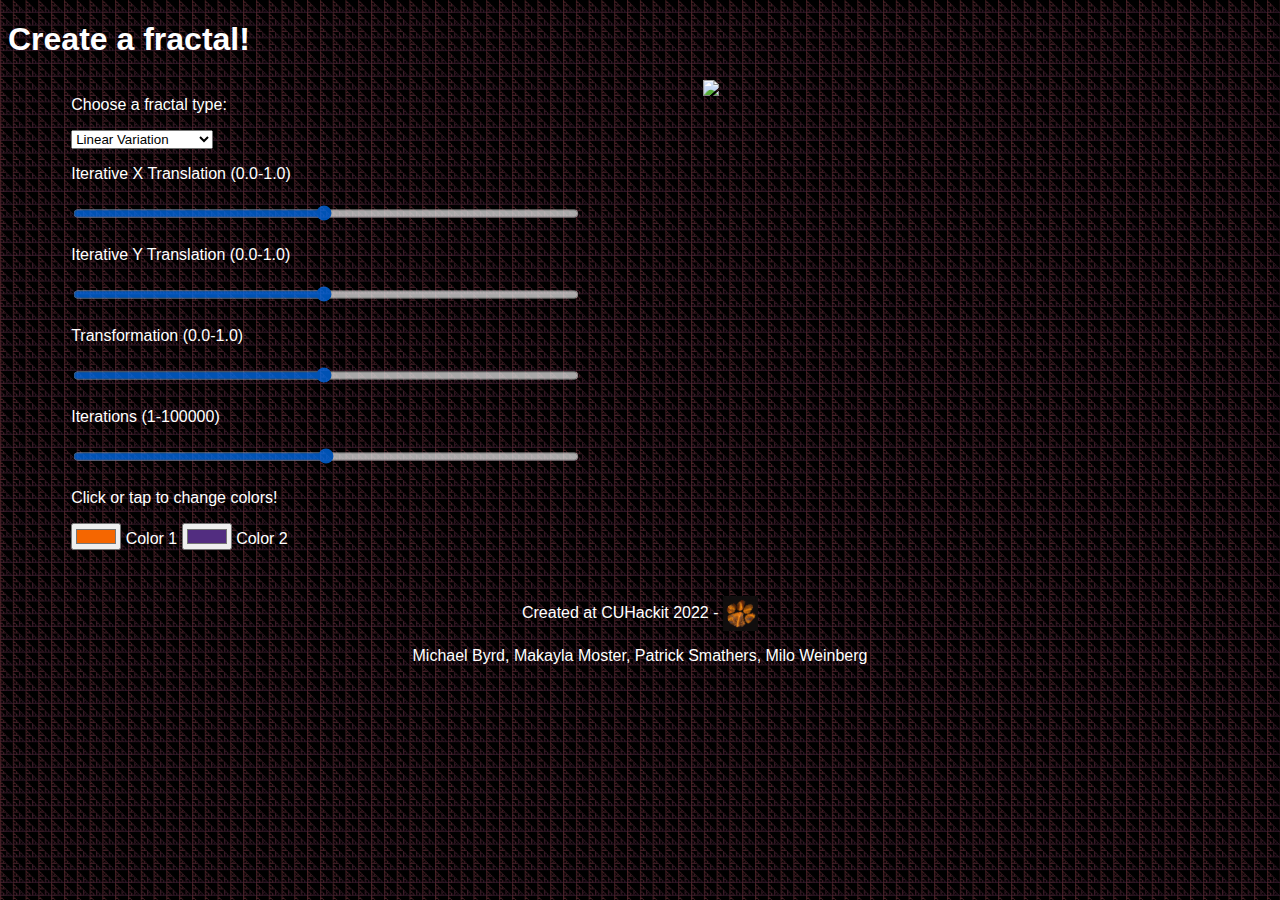
==== src/index.html @ 37cd1706 "update default value for iterations" ====
<!DOCTYPE html>
<head>
    <title>Create a flame fractal!</title>
    <link rel="stylesheet" href="./static/style.css">
    <meta name="viewport" content="width=device-width, initial-scale=1.0">
    <link rel="icon" type="image/png" href="./static/FractalSiteFavicon.png">
    
</head>
<body>
    
    <h1>Create a fractal!</h1>
    
    <div class="row" style="min-width:max-content">
        <div class="column">
            <div class="slidercontainer">
                <p>Choose a fractal type:</p>
                <select class="reRenders" name="Fractals" id="fractal-select" style="background-color: (--backgroundColor);">
                    <!-- <option value="">--Please choose an option--</option> -->
                    <option value="linearVariation">Linear Variation</option>
                    <option value="sineVariation">Sin Variation</option>
                    <option value="sphericalVariation">Spherical Variation</option>
                    <option value="horseshoeVariation">Horseshoe Variation</option>
                    <option value="crossVariation">Cross Variation</option>
                    <option value="tangentVariation">Tangent Variation</option>
                </select>
                
                <p>Iterative X Translation (0.0-1.0)</p>
                <input type="range" min="1" max = "100" value ="50" class="slider reRenders" id="parameterA">

                <p>Iterative Y Translation (0.0-1.0)</p>
                <input type="range" min="1" max = "100" value ="50" class="slider reRenders" id="parameterB">

                <p>Transformation (0.0-1.0)</p>
                <input type="range" min="1" max = "100" value ="50" class="slider reRenders" id="parameterC">

                <p>Iterations (1-100000)</p>
                <input type="range" min="1" max = "100000" value ="50000" class="slider reRenders" id="iterations">

                <p>Click or tap to change colors!</p>
                <div>
                    <input type="color" id="colorOne" name="colorOne" class="reRenders"
                           value="#F56600">
                    <label for="colorOne">Color 1</label>
                    
                    <input type="color" id="colorTwo" name="colorTwo" class="reRenders"
                           value="#522D80">
                    <label for="head">Color 2</label>
                </div>
            </div>
        </div>

        <div class="column">
            <img id="image" style="display: none; height: 500px;">
        </div>
    </div>

    <p style="text-align: center;">Created at CUHackit 2022 - <img src="./static/FractalSiteFavicon.png" height="35px" style="vertical-align: middle;"> </p>
    <p style="text-align: center;">Michael Byrd, Makayla Moster, Patrick Smathers, Milo Weinberg</p>

    <script>
        window.fractalConfig = {
            colorA: [245, 102, 0],
            colorB: [82, 45, 128],
            parameterA: 0.5,
            parameterB: 0.5,
            parameterC: 0.5,
            fractalType: "linearVariation",
            iterations: 50000,
        }

        function hexToRgb(hex) {
            var result = /^#?([a-f\d]{2})([a-f\d]{2})([a-f\d]{2})$/i.exec(hex);
            return [
                parseInt(result[1], 16),
                parseInt(result[2], 16),
                parseInt(result[3], 16),
            ];
        }

        function startRender() {
            window.fractalConfig.parameterA = (document.getElementById("parameterA").value / 100);
            window.fractalConfig.parameterB = (document.getElementById("parameterB").value / 100);
            window.fractalConfig.parameterC = (document.getElementById("parameterC").value / 100);
            window.fractalConfig.fractalType = (document.getElementById("fractal-select").value);
            window.fractalConfig.colorA = hexToRgb(document.getElementById("colorOne").value);
            window.fractalConfig.colorB = hexToRgb(document.getElementById("colorTwo").value);
            window.fractalConfig.iterations = document.getElementById("iterations").value;
            
            fetch('/fractal', {
                method: "POST",
                body: JSON.stringify(window.fractalConfig),
                headers: {"Content-Type": "application/json"}
            })
                .then(response => response.blob())
                .then(imageBlob => {
                    const imageObjectURL = URL.createObjectURL(imageBlob);
                    var fractalImage = document.getElementById("image");
                    fractalImage.src = imageObjectURL;
                    fractalImage.style.display = "block";
                })
                .catch(e => {
                    console.log(e);
                });
        }

        window.addEventListener("load", () => {
            // go through each element that has reRenders class and add event listener
            // so that it will update automagically when you change something
            for (let elem of document.getElementsByClassName("reRenders")) {
                elem.addEventListener("change", startRender);
                // elem.addEventListener("pointerUp", startRender);
            }
        
            startRender();
        });
    </script>
</body>
---- src/static/style.css ----
:root{
	--background-color: rgb(37, 46, 46);
}

body{
	/* background-color: var(--background-color); */
	color: white;
	font-family: Arial, Helvetica, sans-serif;
	background-image: url('triangles.png');
	background-size: 1%;
	background-blend-mode: color;
	/* background-blend-mode:luminosity; */
	
}

.slidercontainer{
	width: 100%;
	
}

.slider{
	/* -webkit-appearance: media-slider; */
	appearance: auto;
	width: 100%;
	height: 25px;
	outline: none;
	opacity: 0.7;
	-webkit-transition: .2s;
	transition: opacity .2s;
}

.slider:hover{
	opacity: 1;
}


.slider::-webkit-slider-thumb{
	-webkit-appearance: slider-horizontal;
	appearance: none;
	width: 25px; 
	height: 25px; 
	background: #F56600;
	cursor: pointer; 
}

.row {
	display: flex;
	justify-content: center;
}

.column {
	flex: 50%;
	padding-left: 5%;
	padding-right: 5%;
}

.reRenders{

}
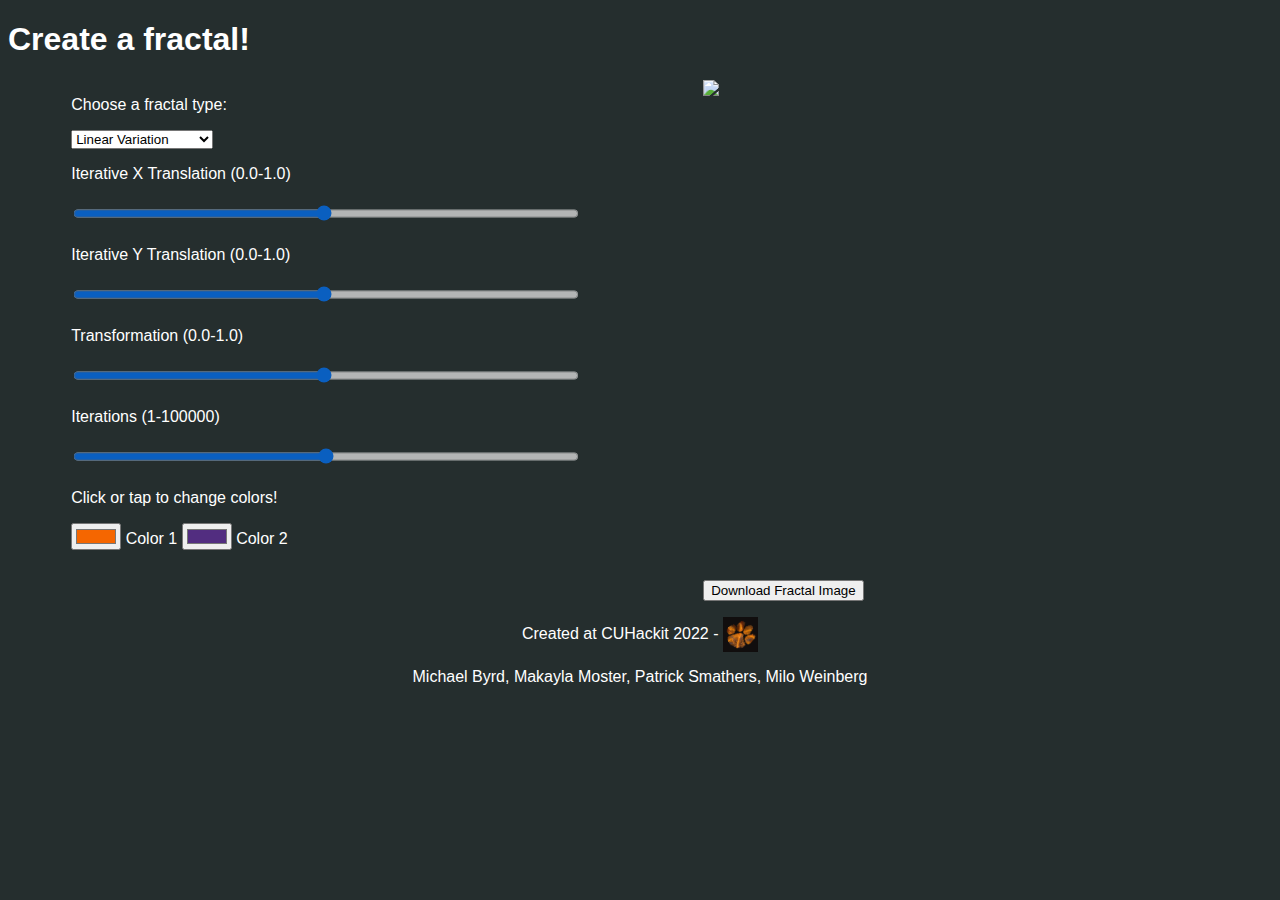
==== commit be230672: "added download button" ====
--- a/src/index.html
+++ b/src/index.html
@@ -50,7 +50,9 @@
         </div>
 
         <div class="column">
-            <img id="image" style="display: none; height: 500px;">
+            
+            <img id="image" style="display: none; height: 500px;" > 
+            <a href="" download="download" class="reRenders" id="downloadButton"><button>Download Fractal Image</button></a>
         </div>
     </div>
 
@@ -97,10 +99,17 @@
                     var fractalImage = document.getElementById("image");
                     fractalImage.src = imageObjectURL;
                     fractalImage.style.display = "block";
+                    var link = document.getElementById("downloadButton");
+                    link.href = imageObjectURL;
+                    link.download = document.getElementById("fractal-select").value + ".png";
                 })
                 .catch(e => {
                     console.log(e);
                 });
+        }
+
+        function downloadImage(){
+
         }
 
         window.addEventListener("load", () => {
--- a/src/static/style.css
+++ b/src/static/style.css
@@ -3,12 +3,12 @@
 }
 
 body{
-	/* background-color: var(--background-color); */
+	background-color: var(--background-color);
 	color: white;
 	font-family: Arial, Helvetica, sans-serif;
-	background-image: url('triangles.png');
-	background-size: 1%;
-	background-blend-mode: color;
+	/* background-image: url('triangles.png');
+	background-size: 5%;
+	background-blend-mode: color; */
 	/* background-blend-mode:luminosity; */
 	
 }
@@ -53,7 +53,3 @@
 	padding-left: 5%;
 	padding-right: 5%;
 }
-
-.reRenders{
-
-}
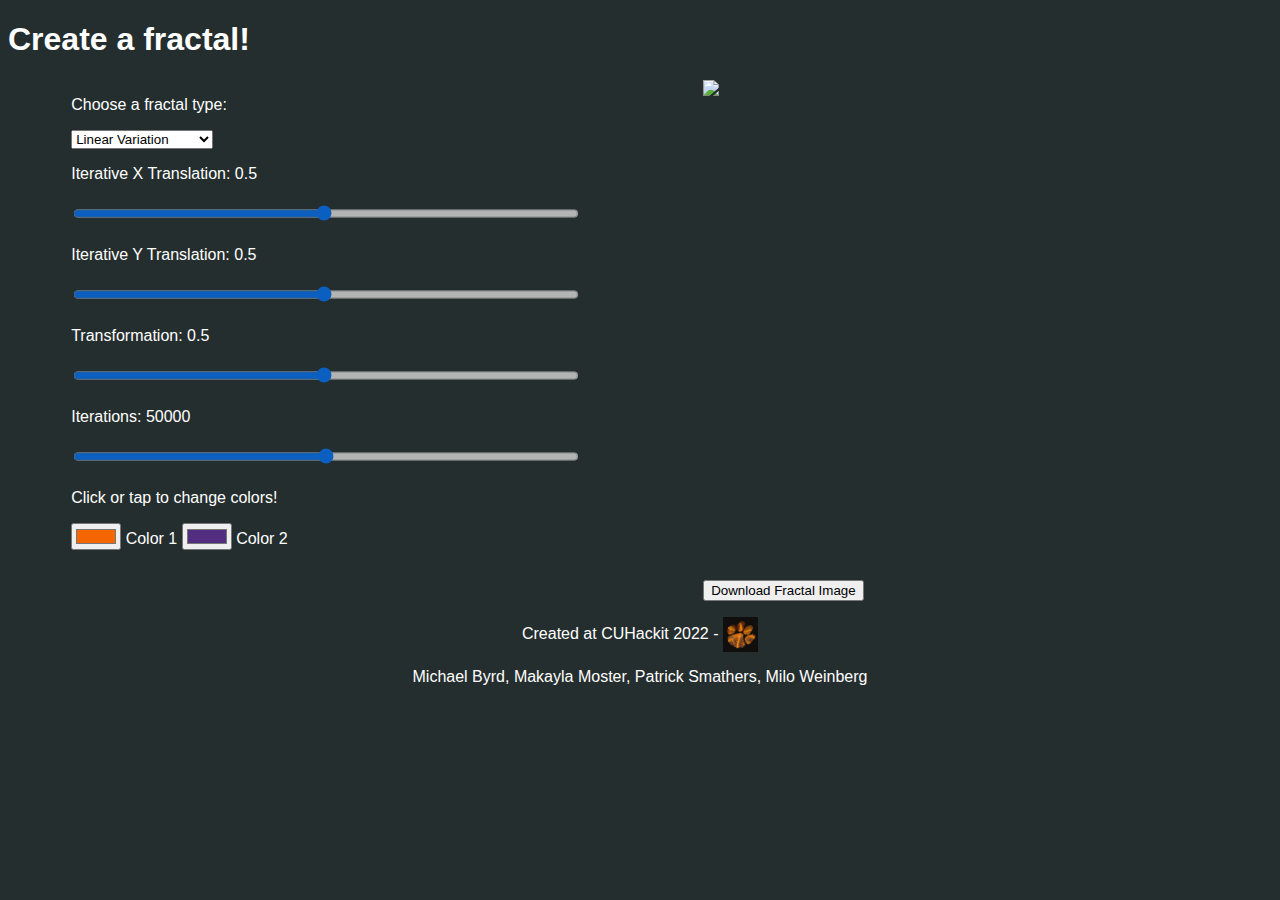
==== commit 56b18453: "add values of sliders + remove debug" ====
--- a/src/index.html
+++ b/src/index.html
@@ -24,16 +24,16 @@
                     <option value="tangentVariation">Tangent Variation</option>
                 </select>
                 
-                <p>Iterative X Translation (0.0-1.0)</p>
-                <input type="range" min="1" max = "100" value ="50" class="slider reRenders" id="parameterA">
+                <p id="vTranslX">Iterative X Translation: 0.5</p>
+                <input type="range" min="1" max = "100" value ="50" class="slider reRenders" id="translationX">
 
-                <p>Iterative Y Translation (0.0-1.0)</p>
-                <input type="range" min="1" max = "100" value ="50" class="slider reRenders" id="parameterB">
+                <p id="vTranslY">Iterative Y Translation: 0.5</p>
+                <input type="range" min="1" max = "100" value ="50" class="slider reRenders" id="translationY">
 
-                <p>Transformation (0.0-1.0)</p>
-                <input type="range" min="1" max = "100" value ="50" class="slider reRenders" id="parameterC">
+                <p id="vTransf">Transformation: 0.5</p>
+                <input type="range" min="1" max = "100" value ="50" class="slider reRenders" id="transformation">
 
-                <p>Iterations (1-100000)</p>
+                <p id="vIters">Iterations: 50000</p>
                 <input type="range" min="1" max = "100000" value ="50000" class="slider reRenders" id="iterations">
 
                 <p>Click or tap to change colors!</p>
@@ -63,9 +63,9 @@
         window.fractalConfig = {
             colorA: [245, 102, 0],
             colorB: [82, 45, 128],
-            parameterA: 0.5,
-            parameterB: 0.5,
-            parameterC: 0.5,
+            translationX: 0.5,
+            translationY: 0.5,
+            transformation: 0.5,
             fractalType: "linearVariation",
             iterations: 50000,
         }
@@ -80,13 +80,18 @@
         }
 
         function startRender() {
-            window.fractalConfig.parameterA = (document.getElementById("parameterA").value / 100);
-            window.fractalConfig.parameterB = (document.getElementById("parameterB").value / 100);
-            window.fractalConfig.parameterC = (document.getElementById("parameterC").value / 100);
+            window.fractalConfig.translationX = (document.getElementById("translationX").value / 100);
+            window.fractalConfig.translationY = (document.getElementById("translationY").value / 100);
+            window.fractalConfig.transformation = (document.getElementById("transformation").value / 100);
             window.fractalConfig.fractalType = (document.getElementById("fractal-select").value);
             window.fractalConfig.colorA = hexToRgb(document.getElementById("colorOne").value);
             window.fractalConfig.colorB = hexToRgb(document.getElementById("colorTwo").value);
             window.fractalConfig.iterations = document.getElementById("iterations").value;
+
+            document.getElementById("vTranslX").innerText = `Iterative X Translation: ${window.fractalConfig.translationX}`;
+            document.getElementById("vTranslY").innerText = `Iterative Y Translation: ${window.fractalConfig.translationY}`;
+            document.getElementById("vTransf").innerText = `Transformation: ${window.fractalConfig.transformation}`;
+            document.getElementById("vIters").innerText = `Iterations: ${window.fractalConfig.iterations}`
             
             fetch('/fractal', {
                 method: "POST",
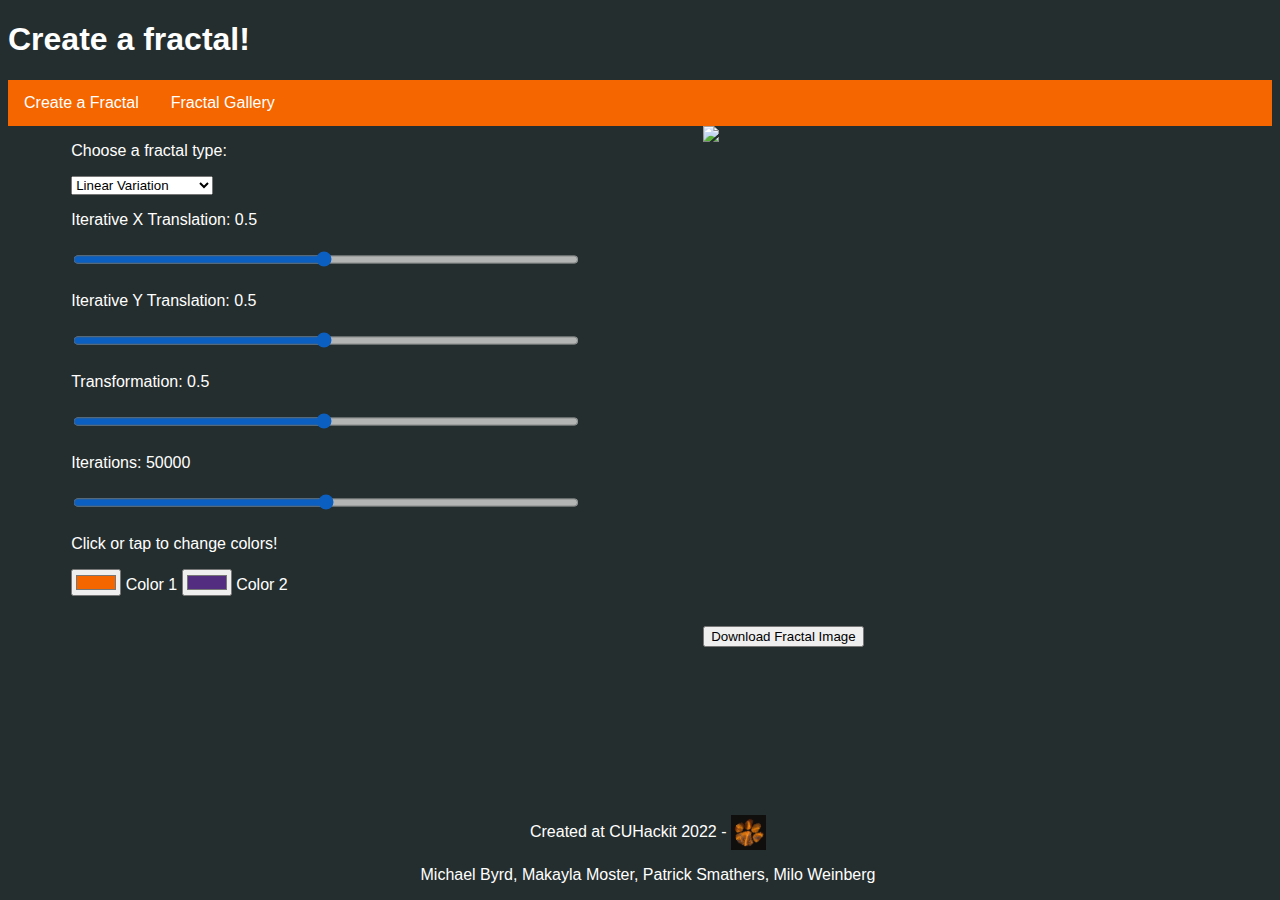
==== commit 2ef53892: "added images and gallery" ====
--- a/src/index.html
+++ b/src/index.html
@@ -1,15 +1,20 @@
 <!DOCTYPE html>
 <head>
-    <title>Create a flame fractal!</title>
+    <title>Create a fractal!</title>
     <link rel="stylesheet" href="./static/style.css">
     <meta name="viewport" content="width=device-width, initial-scale=1.0">
     <link rel="icon" type="image/png" href="./static/FractalSiteFavicon.png">
-    
+
 </head>
 <body>
-    
+
     <h1>Create a fractal!</h1>
-    
+
+    <div class="navbar">
+    <a href="index.html">Create a Fractal</a>
+    <a href="gallery.html">Fractal Gallery</a>
+  </div>
+
     <div class="row" style="min-width:max-content">
         <div class="column">
             <div class="slidercontainer">
@@ -23,7 +28,7 @@
                     <option value="crossVariation">Cross Variation</option>
                     <option value="tangentVariation">Tangent Variation</option>
                 </select>
-                
+
                 <p id="vTranslX">Iterative X Translation: 0.5</p>
                 <input type="range" min="1" max = "100" value ="50" class="slider reRenders" id="translationX">
 
@@ -41,7 +46,7 @@
                     <input type="color" id="colorOne" name="colorOne" class="reRenders"
                            value="#F56600">
                     <label for="colorOne">Color 1</label>
-                    
+
                     <input type="color" id="colorTwo" name="colorTwo" class="reRenders"
                            value="#522D80">
                     <label for="head">Color 2</label>
@@ -50,14 +55,18 @@
         </div>
 
         <div class="column">
-            
-            <img id="image" style="display: none; height: 500px;" > 
+
+            <img id="image" style="display: none; height: 500px;" >
             <a href="" download="download" class="reRenders" id="downloadButton"><button>Download Fractal Image</button></a>
         </div>
     </div>
 
+    <footer style='position:absolute;
+       bottom:0;
+       width:100%;'>
     <p style="text-align: center;">Created at CUHackit 2022 - <img src="./static/FractalSiteFavicon.png" height="35px" style="vertical-align: middle;"> </p>
     <p style="text-align: center;">Michael Byrd, Makayla Moster, Patrick Smathers, Milo Weinberg</p>
+  </footer>
 
     <script>
         window.fractalConfig = {
@@ -92,7 +101,7 @@
             document.getElementById("vTranslY").innerText = `Iterative Y Translation: ${window.fractalConfig.translationY}`;
             document.getElementById("vTransf").innerText = `Transformation: ${window.fractalConfig.transformation}`;
             document.getElementById("vIters").innerText = `Iterations: ${window.fractalConfig.iterations}`
-            
+
             fetch('/fractal', {
                 method: "POST",
                 body: JSON.stringify(window.fractalConfig),
@@ -124,7 +133,7 @@
                 elem.addEventListener("change", startRender);
                 // elem.addEventListener("pointerUp", startRender);
             }
-        
+
             startRender();
         });
     </script>
--- a/src/static/style.css
+++ b/src/static/style.css
@@ -10,12 +10,12 @@
 	background-size: 5%;
 	background-blend-mode: color; */
 	/* background-blend-mode:luminosity; */
-	
+
 }
 
 .slidercontainer{
 	width: 100%;
-	
+
 }
 
 .slider{
@@ -37,10 +37,10 @@
 .slider::-webkit-slider-thumb{
 	-webkit-appearance: slider-horizontal;
 	appearance: none;
-	width: 25px; 
-	height: 25px; 
+	width: 25px;
+	height: 25px;
 	background: #F56600;
-	cursor: pointer; 
+	cursor: pointer;
 }
 
 .row {
@@ -53,3 +53,46 @@
 	padding-left: 5%;
 	padding-right: 5%;
 }
+
+div.gallery {
+  margin: 5px;
+  border: 1px solid #ccc;
+  float: left;
+  width: 180px;
+}
+
+div.gallery:hover {
+  border: 1px solid #777;
+}
+
+div.gallery img {
+  width: 100%;
+  height: auto;
+}
+
+div.desc {
+  padding: 15px;
+  text-align: center;
+}
+
+/* Navbar container */
+.navbar {
+  overflow: hidden;
+  background-color: #F56600;
+  font-family: Arial;
+}
+
+/* Links inside the navbar */
+.navbar a {
+  float: left;
+  font-size: 16px;
+  color: white;
+  text-align: center;
+  padding: 14px 16px;
+  text-decoration: none;
+}
+
+/* Add a red background color to navbar links on hover */
+.navbar a:hover, .dropdown:hover .dropbtn {
+  background-color: #522D80;
+}
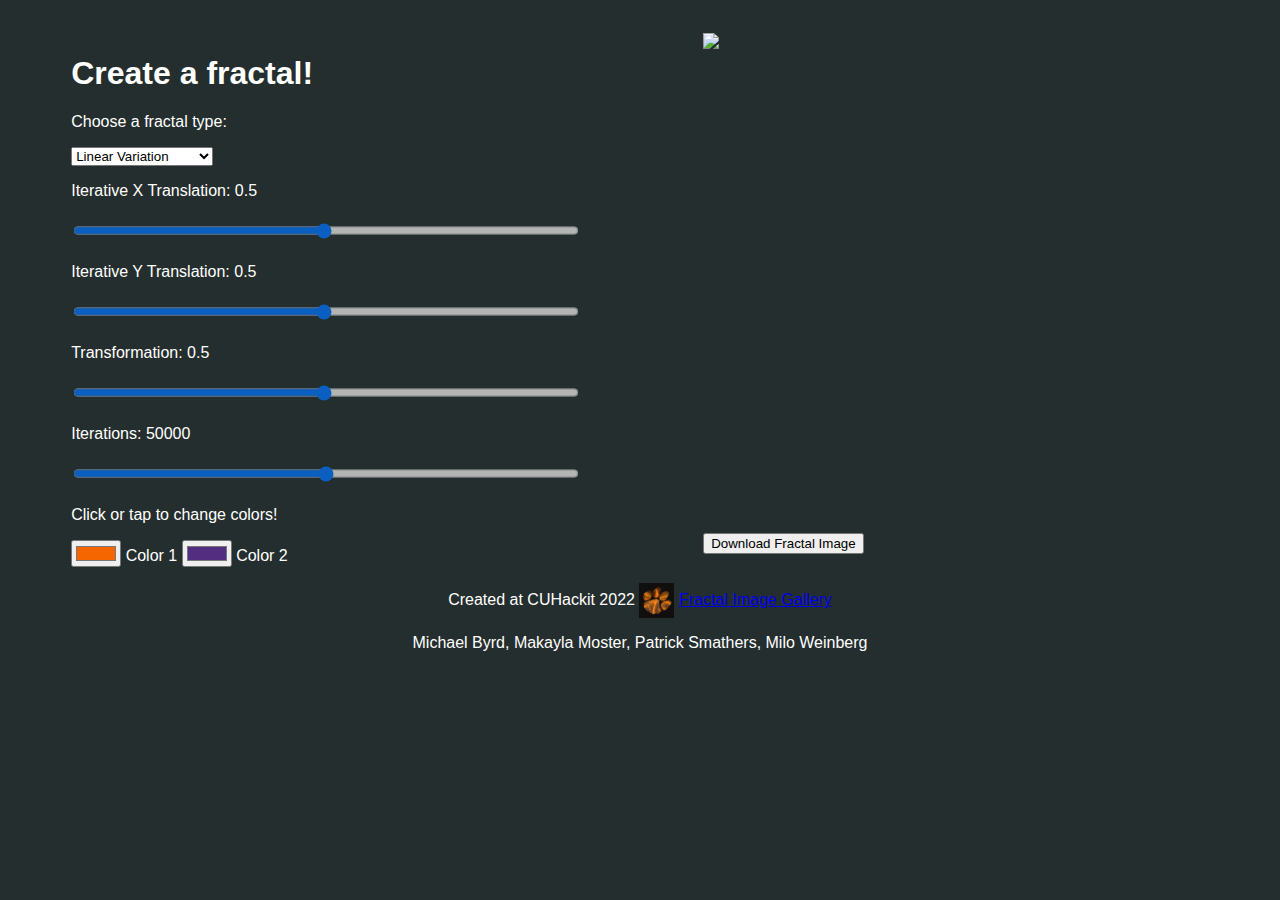
==== commit 11b2d138: "move header to column 1" ====
--- a/src/index.html
+++ b/src/index.html
@@ -4,20 +4,14 @@
     <link rel="stylesheet" href="./static/style.css">
     <meta name="viewport" content="width=device-width, initial-scale=1.0">
     <link rel="icon" type="image/png" href="./static/FractalSiteFavicon.png">
-
+    
 </head>
 <body>
-
-    <h1>Create a fractal!</h1>
-
-    <div class="navbar">
-    <a href="index.html">Create a Fractal</a>
-    <a href="gallery.html">Fractal Gallery</a>
-  </div>
-
-    <div class="row" style="min-width:max-content">
+    <div class="row" style="min-width:max-content;padding-top:2%;">
         <div class="column">
             <div class="slidercontainer">
+                <h1>Create a fractal!</h1>
+
                 <p>Choose a fractal type:</p>
                 <select class="reRenders" name="Fractals" id="fractal-select" style="background-color: (--backgroundColor);">
                     <!-- <option value="">--Please choose an option--</option> -->
@@ -28,7 +22,7 @@
                     <option value="crossVariation">Cross Variation</option>
                     <option value="tangentVariation">Tangent Variation</option>
                 </select>
-
+                
                 <p id="vTranslX">Iterative X Translation: 0.5</p>
                 <input type="range" min="1" max = "100" value ="50" class="slider reRenders" id="translationX">
 
@@ -46,7 +40,7 @@
                     <input type="color" id="colorOne" name="colorOne" class="reRenders"
                            value="#F56600">
                     <label for="colorOne">Color 1</label>
-
+                    
                     <input type="color" id="colorTwo" name="colorTwo" class="reRenders"
                            value="#522D80">
                     <label for="head">Color 2</label>
@@ -55,18 +49,14 @@
         </div>
 
         <div class="column">
-
-            <img id="image" style="display: none; height: 500px;" >
+            
+            <img id="image" style="display: none; height: 500px;" > 
             <a href="" download="download" class="reRenders" id="downloadButton"><button>Download Fractal Image</button></a>
         </div>
     </div>
 
-    <footer style='position:absolute;
-       bottom:0;
-       width:100%;'>
-    <p style="text-align: center;">Created at CUHackit 2022 - <img src="./static/FractalSiteFavicon.png" height="35px" style="vertical-align: middle;"> </p>
+    <p style="text-align: center;">Created at CUHackit 2022 <img src="./static/FractalSiteFavicon.png" height="35px" style="vertical-align: middle;"> <a class="galleryLink" href="/gallery">Fractal Image Gallery</a></p>
     <p style="text-align: center;">Michael Byrd, Makayla Moster, Patrick Smathers, Milo Weinberg</p>
-  </footer>
 
     <script>
         window.fractalConfig = {
@@ -101,7 +91,7 @@
             document.getElementById("vTranslY").innerText = `Iterative Y Translation: ${window.fractalConfig.translationY}`;
             document.getElementById("vTransf").innerText = `Transformation: ${window.fractalConfig.transformation}`;
             document.getElementById("vIters").innerText = `Iterations: ${window.fractalConfig.iterations}`
-
+            
             fetch('/fractal', {
                 method: "POST",
                 body: JSON.stringify(window.fractalConfig),
@@ -133,7 +123,7 @@
                 elem.addEventListener("change", startRender);
                 // elem.addEventListener("pointerUp", startRender);
             }
-
+        
             startRender();
         });
     </script>
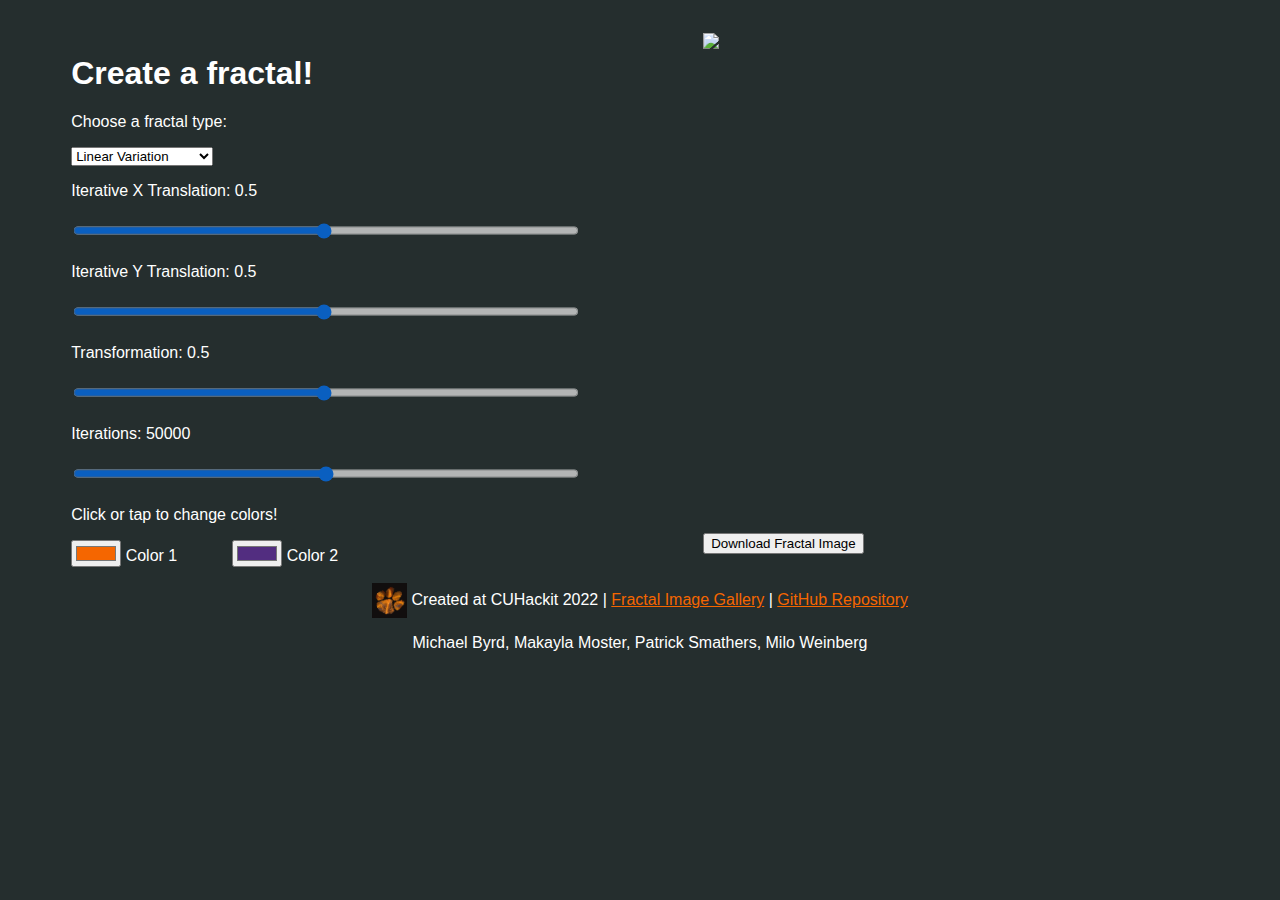
==== commit 8b490de2: "add github repo link to footer" ====
--- a/src/index.html
+++ b/src/index.html
@@ -1,11 +1,22 @@
 <!DOCTYPE html>
+
 <head>
     <title>Create a fractal!</title>
     <link rel="stylesheet" href="./static/style.css">
     <meta name="viewport" content="width=device-width, initial-scale=1.0">
     <link rel="icon" type="image/png" href="./static/FractalSiteFavicon.png">
     
+    <!-- Global site tag (gtag.js) - Google Analytics -->
+    <script async src="https://www.googletagmanager.com/gtag/js?id=G-X4J9W51JL5"></script>
+    <script>
+        window.dataLayer = window.dataLayer || [];
+        function gtag() { dataLayer.push(arguments); }
+        gtag('js', new Date());
+
+        gtag('config', 'G-X4J9W51JL5');
+    </script>
 </head>
+
 <body>
     <div class="row" style="min-width:max-content;padding-top:2%;">
         <div class="column">
@@ -13,7 +24,8 @@
                 <h1>Create a fractal!</h1>
 
                 <p>Choose a fractal type:</p>
-                <select class="reRenders" name="Fractals" id="fractal-select" style="background-color: (--backgroundColor);">
+                <select class="reRenders" name="Fractals" id="fractal-select"
+                    style="background-color: (--backgroundColor);">
                     <!-- <option value="">--Please choose an option--</option> -->
                     <option value="linearVariation">Linear Variation</option>
                     <option value="sineVariation">Sin Variation</option>
@@ -22,40 +34,39 @@
                     <option value="crossVariation">Cross Variation</option>
                     <option value="tangentVariation">Tangent Variation</option>
                 </select>
-                
+
                 <p id="vTranslX">Iterative X Translation: 0.5</p>
-                <input type="range" min="1" max = "100" value ="50" class="slider reRenders" id="translationX">
+                <input type="range" min="1" max="100" value="50" class="slider reRenders" id="translationX">
 
                 <p id="vTranslY">Iterative Y Translation: 0.5</p>
-                <input type="range" min="1" max = "100" value ="50" class="slider reRenders" id="translationY">
+                <input type="range" min="1" max="100" value="50" class="slider reRenders" id="translationY">
 
                 <p id="vTransf">Transformation: 0.5</p>
-                <input type="range" min="1" max = "100" value ="50" class="slider reRenders" id="transformation">
+                <input type="range" min="1" max="100" value="50" class="slider reRenders" id="transformation">
 
                 <p id="vIters">Iterations: 50000</p>
-                <input type="range" min="1" max = "100000" value ="50000" class="slider reRenders" id="iterations">
+                <input type="range" min="1" max="100000" value="50000" class="slider reRenders" id="iterations">
 
                 <p>Click or tap to change colors!</p>
                 <div>
-                    <input type="color" id="colorOne" name="colorOne" class="reRenders"
-                           value="#F56600">
-                    <label for="colorOne">Color 1</label>
-                    
-                    <input type="color" id="colorTwo" name="colorTwo" class="reRenders"
-                           value="#522D80">
+                    <input type="color" id="colorOne" name="colorOne" class="reRenders" value="#F56600">
+                    <label for="colorOne" style="padding-right:10%;">Color 1</label>
+
+                    <input type="color" id="colorTwo" name="colorTwo" class="reRenders" value="#522D80">
                     <label for="head">Color 2</label>
                 </div>
             </div>
         </div>
 
         <div class="column">
-            
-            <img id="image" style="display: none; height: 500px;" > 
-            <a href="" download="download" class="reRenders" id="downloadButton"><button>Download Fractal Image</button></a>
+
+            <img id="image" style="display: none; height: 500px;">
+            <a href="" download="download" class="reRenders" id="downloadButton"><button>Download Fractal
+                    Image</button></a>
         </div>
     </div>
 
-    <p style="text-align: center;">Created at CUHackit 2022 <img src="./static/FractalSiteFavicon.png" height="35px" style="vertical-align: middle;"> <a class="galleryLink" href="/gallery">Fractal Image Gallery</a></p>
+    <p style="text-align: center;"><img src="./static/FractalSiteFavicon.png" height="35px" style="vertical-align: middle;"> Created at CUHackit 2022 | <a href="/gallery">Fractal Image Gallery</a> | <a href="https://github.com/cuhackit-2022-patrickmakaylamichaelmilo/cuhackit-2022-fractal-project">GitHub Repository</a></p>
     <p style="text-align: center;">Michael Byrd, Makayla Moster, Patrick Smathers, Milo Weinberg</p>
 
     <script>
@@ -91,11 +102,11 @@
             document.getElementById("vTranslY").innerText = `Iterative Y Translation: ${window.fractalConfig.translationY}`;
             document.getElementById("vTransf").innerText = `Transformation: ${window.fractalConfig.transformation}`;
             document.getElementById("vIters").innerText = `Iterations: ${window.fractalConfig.iterations}`
-            
+
             fetch('/fractal', {
                 method: "POST",
                 body: JSON.stringify(window.fractalConfig),
-                headers: {"Content-Type": "application/json"}
+                headers: { "Content-Type": "application/json" }
             })
                 .then(response => response.blob())
                 .then(imageBlob => {
@@ -112,7 +123,7 @@
                 });
         }
 
-        function downloadImage(){
+        function downloadImage() {
 
         }
 
@@ -123,7 +134,7 @@
                 elem.addEventListener("change", startRender);
                 // elem.addEventListener("pointerUp", startRender);
             }
-        
+
             startRender();
         });
     </script>
--- a/src/static/style.css
+++ b/src/static/style.css
@@ -1,8 +1,8 @@
-:root{
+:root {
 	--background-color: rgb(37, 46, 46);
 }
 
-body{
+body {
 	background-color: var(--background-color);
 	color: white;
 	font-family: Arial, Helvetica, sans-serif;
@@ -10,15 +10,15 @@
 	background-size: 5%;
 	background-blend-mode: color; */
 	/* background-blend-mode:luminosity; */
-
+	
 }
 
-.slidercontainer{
+.slidercontainer {
 	width: 100%;
-
+	
 }
 
-.slider{
+.slider {
 	/* -webkit-appearance: media-slider; */
 	appearance: auto;
 	width: 100%;
@@ -29,18 +29,18 @@
 	transition: opacity .2s;
 }
 
-.slider:hover{
+.slider:hover {
 	opacity: 1;
 }
 
 
-.slider::-webkit-slider-thumb{
+.slider::-webkit-slider-thumb {
 	-webkit-appearance: slider-horizontal;
 	appearance: none;
-	width: 25px;
-	height: 25px;
+	width: 25px; 
+	height: 25px; 
 	background: #F56600;
-	cursor: pointer;
+	cursor: pointer; 
 }
 
 .row {
@@ -54,45 +54,10 @@
 	padding-right: 5%;
 }
 
-div.gallery {
-  margin: 5px;
-  border: 1px solid #ccc;
-  float: left;
-  width: 180px;
+.galleryLink {
+	color: rgb(245, 102, 0);
 }
 
-div.gallery:hover {
-  border: 1px solid #777;
+a {
+	color: rgb(245, 102, 0);
 }
-
-div.gallery img {
-  width: 100%;
-  height: auto;
-}
-
-div.desc {
-  padding: 15px;
-  text-align: center;
-}
-
-/* Navbar container */
-.navbar {
-  overflow: hidden;
-  background-color: #F56600;
-  font-family: Arial;
-}
-
-/* Links inside the navbar */
-.navbar a {
-  float: left;
-  font-size: 16px;
-  color: white;
-  text-align: center;
-  padding: 14px 16px;
-  text-decoration: none;
-}
-
-/* Add a red background color to navbar links on hover */
-.navbar a:hover, .dropdown:hover .dropbtn {
-  background-color: #522D80;
-}
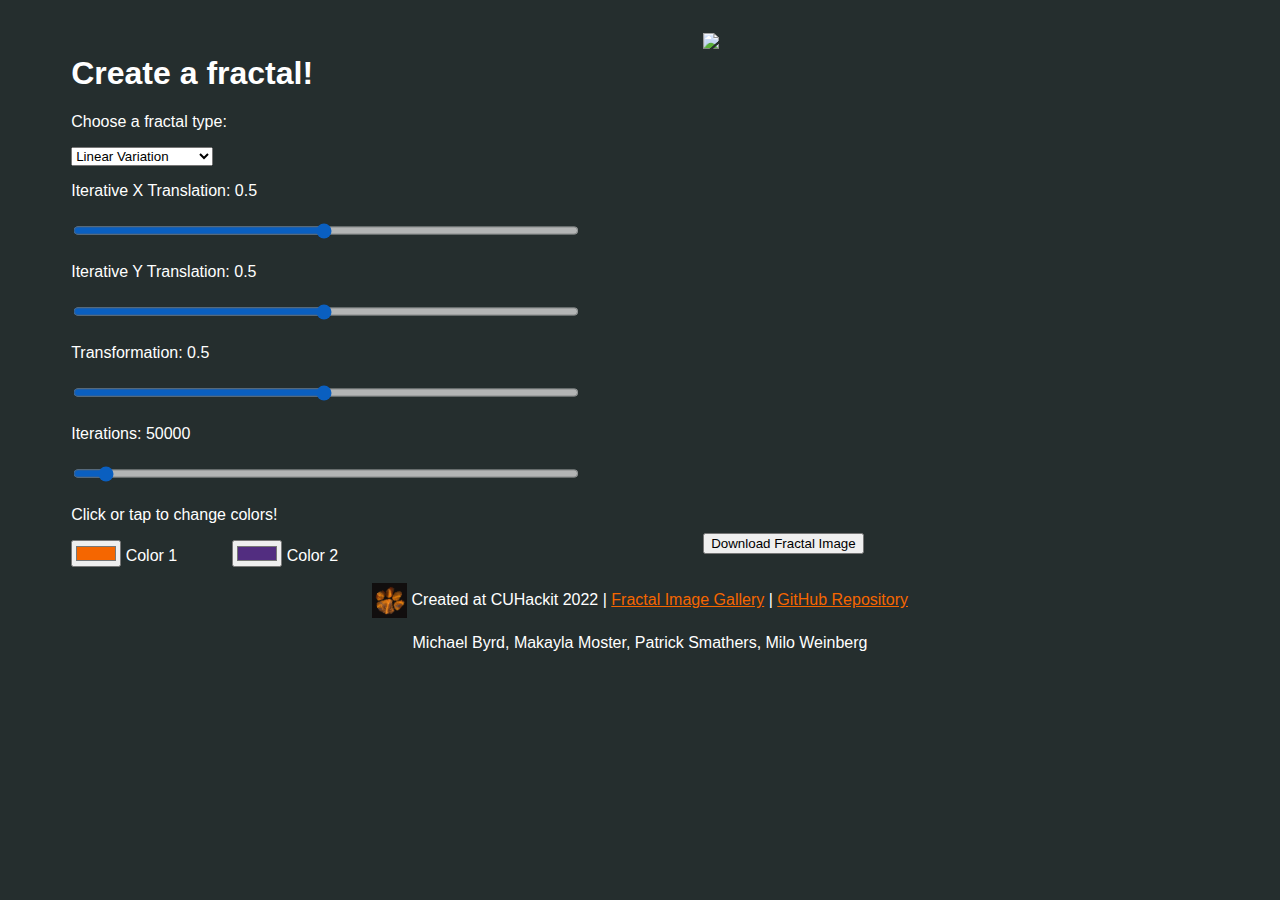
==== commit 8be1558c: "error handling" ====
--- a/src/index.html
+++ b/src/index.html
@@ -45,7 +45,7 @@
                 <input type="range" min="1" max="100" value="50" class="slider reRenders" id="transformation">
 
                 <p id="vIters">Iterations: 50000</p>
-                <input type="range" min="1" max="100000" value="50000" class="slider reRenders" id="iterations">
+                <input type="range" min="1" max="1000000" value="50000" class="slider reRenders" id="iterations">
 
                 <p>Click or tap to change colors!</p>
                 <div>
@@ -80,6 +80,8 @@
             iterations: 50000,
         }
 
+        window.fetchPromise = null;
+
         function hexToRgb(hex) {
             var result = /^#?([a-f\d]{2})([a-f\d]{2})([a-f\d]{2})$/i.exec(hex);
             return [
@@ -103,7 +105,7 @@
             document.getElementById("vTransf").innerText = `Transformation: ${window.fractalConfig.transformation}`;
             document.getElementById("vIters").innerText = `Iterations: ${window.fractalConfig.iterations}`
 
-            fetch('/fractal', {
+            window.fetchPromise = fetch('/fractal', {
                 method: "POST",
                 body: JSON.stringify(window.fractalConfig),
                 headers: { "Content-Type": "application/json" }
@@ -123,10 +125,6 @@
                 });
         }
 
-        function downloadImage() {
-
-        }
-
         window.addEventListener("load", () => {
             // go through each element that has reRenders class and add event listener
             // so that it will update automagically when you change something
@@ -135,7 +133,12 @@
                 // elem.addEventListener("pointerUp", startRender);
             }
 
-            startRender();
+            if (window.fetchPromise) {
+                window.fetchPromise.then(() => {
+                    startRender();
+                })
+                .catch(e => console.log(e));
+            } else startRender();
         });
     </script>
 </body>
